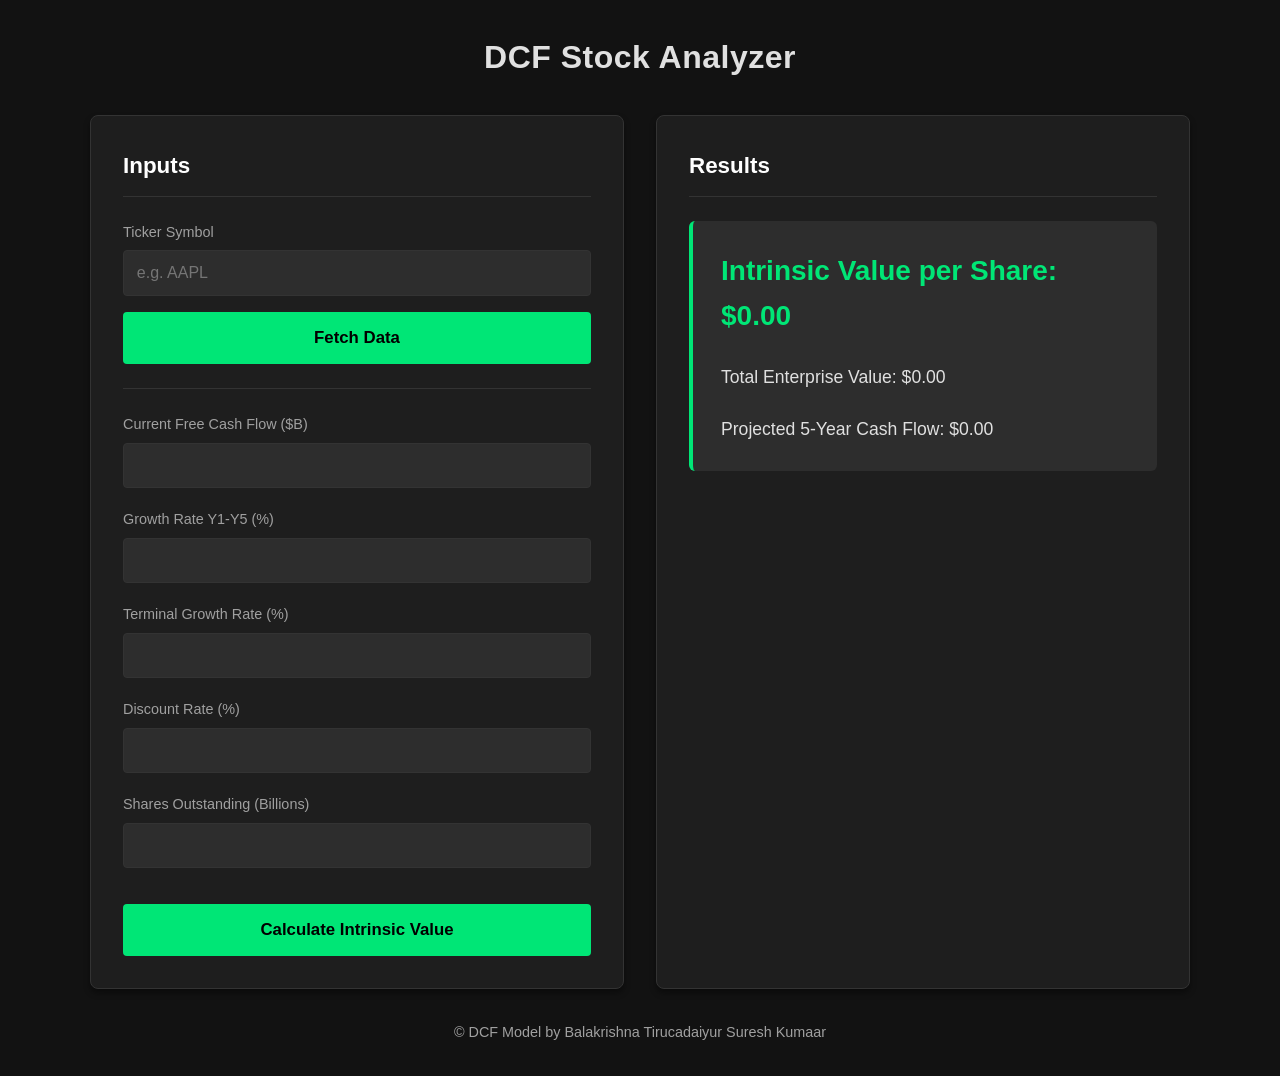
==== frontend/index.html @ aad9b18b "Moved index, script and style to frontend folder" ====
<!DOCTYPE html>
<html lang="en">
<head>
    <meta charset="UTF-8">
    <meta name="viewport" content="width=device-width, initial-scale=1.0">
    <title>DCF Stock Analyzer</title>
    <link rel="stylesheet" href="style.css">
    <script src="script.js" defer></script>
</head>
<body>
    <header>
        <h1>DCF Stock Analyzer</h1>
    </header>
    
    <main class="container">
        <section class="inputs-column">
            <h2>Inputs</h2>
            <div class="form-group">
                <label for="ticker">Ticker Symbol</label>
                <input type="text" id="ticker" placeholder="e.g. AAPL">
                <button type="button" id="fetch-data-btn">Fetch Data</button>
            </div>
            <hr style="margin: 1.5rem 0; border: none; border-bottom: 1px solid var(--border-color);">
            
            <form id="dcf-form">
                <div class="form-group">
                    <label for="fcf">Current Free Cash Flow ($B)</label>
                    <input type="number" id="fcf" name="fcf" step="any" required>
                </div>
                <div class="form-group">
                    <label for="growth-rate">Growth Rate Y1-Y5 (%)</label>
                    <input type="number" id="growth-rate" name="growth-rate" step="any" required>
                </div>
                <div class="form-group">
                    <label for="terminal-rate">Terminal Growth Rate (%)</label>
                    <input type="number" id="terminal-rate" name="terminal-rate" step="any" required>
                </div>
                <div class="form-group">
                    <label for="discount-rate">Discount Rate (%)</label>
                    <input type="number" id="discount-rate" name="discount-rate" step="any" required>
                </div>
                <div class="form-group">
                    <label for="shares">Shares Outstanding (Billions)</label>
                    <input type="number" id="shares" name="shares" step="any" required>
                </div>
                <button type="submit">Calculate Intrinsic Value</button>
            </form>
        </section>
        
        <section class="results-column">
            <h2>Results</h2>
            <div class="results-display">
                <h3 id="final-value">Intrinsic Value per Share: $0.00</h3>
                <p id="enterprise-value">Total Enterprise Value: $0.00</p>
                <p id="projected-cash-flow">Projected 5-Year Cash Flow: $0.00</p>
            </div>
        </section>
    </main>

    <footer>
        <p>&copy; DCF Model by Balakrishna Tirucadaiyur Suresh Kumaar</p>
    </footer>
    <script src="script.js"></script>
</body>
</html>
---- frontend/style.css ----
:root {
    --bg-dark: #121212;
    --panel-bg: #1e1e1e;
    --input-bg: #2d2d2d;
    --text-main: #e0e0e0;
    --text-muted: #a0a0a0;
    --border-color: #333333;
    --accent-green: #00e676;
    --accent-green-hover: #00c853;
}

* {
    box-sizing: border-box;
    margin: 0;
    padding: 0;
}

body {
    font-family: 'Inter', -apple-system, BlinkMacSystemFont, 'Segoe UI', Roboto, Oxygen, Ubuntu, Cantarell, 'Open Sans', 'Helvetica Neue', sans-serif;
    background-color: var(--bg-dark);
    color: var(--text-main);
    line-height: 1.6;
    padding: 0 1rem;
}

header, footer {
    text-align: center;
    padding: 2rem 0;
}

header h1 {
    font-size: 2rem;
    font-weight: 600;
    letter-spacing: 0.5px;
    color: var(--text-main);
}

footer p {
    color: var(--text-muted);
    font-size: 0.9rem;
}

/* Layout container using CSS Grid */
.container {
    max-width: 1100px;
    margin: 0 auto;
    display: grid;
    grid-template-columns: 1fr; /* Stacked layout for mobile */
    gap: 2rem;
}

/* Responsive side-by-side layout for desktop */
@media (min-width: 768px) {
    .container {
        grid-template-columns: 1fr 1fr;
    }
}

/* Panel styling */
.inputs-column, .results-column {
    background-color: var(--panel-bg);
    border: 1px solid var(--border-color);
    border-radius: 8px;
    padding: 2rem;
    box-shadow: 0 4px 6px rgba(0, 0, 0, 0.4);
}

h2 {
    margin-bottom: 1.5rem;
    font-size: 1.4rem;
    border-bottom: 1px solid var(--border-color);
    padding-bottom: 0.75rem;
    color: #ffffff;
}

/* Form Styles */
.form-group {
    display: flex;
    flex-direction: column;
    margin-bottom: 1.25rem;
}

.form-group label {
    margin-bottom: 0.4rem;
    font-size: 0.9rem;
    color: var(--text-muted);
}

.form-group input {
    background-color: var(--input-bg);
    border: 1px solid var(--border-color);
    color: var(--text-main);
    padding: 0.8rem;
    border-radius: 4px;
    font-size: 1rem;
    transition: border-color 0.2s ease;
}

.form-group input:focus {
    outline: none;
    border-color: var(--accent-green);
}

button {
    width: 100%;
    background-color: var(--accent-green);
    color: #000000;
    font-weight: bold;
    font-size: 1.05rem;
    border: none;
    padding: 1rem;
    border-radius: 4px;
    cursor: pointer;
    transition: background-color 0.2s ease, transform 0.1s;
    margin-top: 1rem;
}

button:hover {
    background-color: var(--accent-green-hover);
}

button:active {
    transform: translateY(1px);
}

/* Results Styles */
.results-display {
    display: flex;
    flex-direction: column;
    gap: 1.5rem;
    background-color: var(--input-bg);
    padding: 1.75rem;
    border-radius: 6px;
    border-left: 4px solid var(--accent-green);
}

.results-display h3 {
    color: var(--accent-green);
    font-size: 1.75rem;
    margin: 0;
}

.results-display p {
    font-size: 1.1rem;
    margin: 0;
    color: var(--text-main);
}
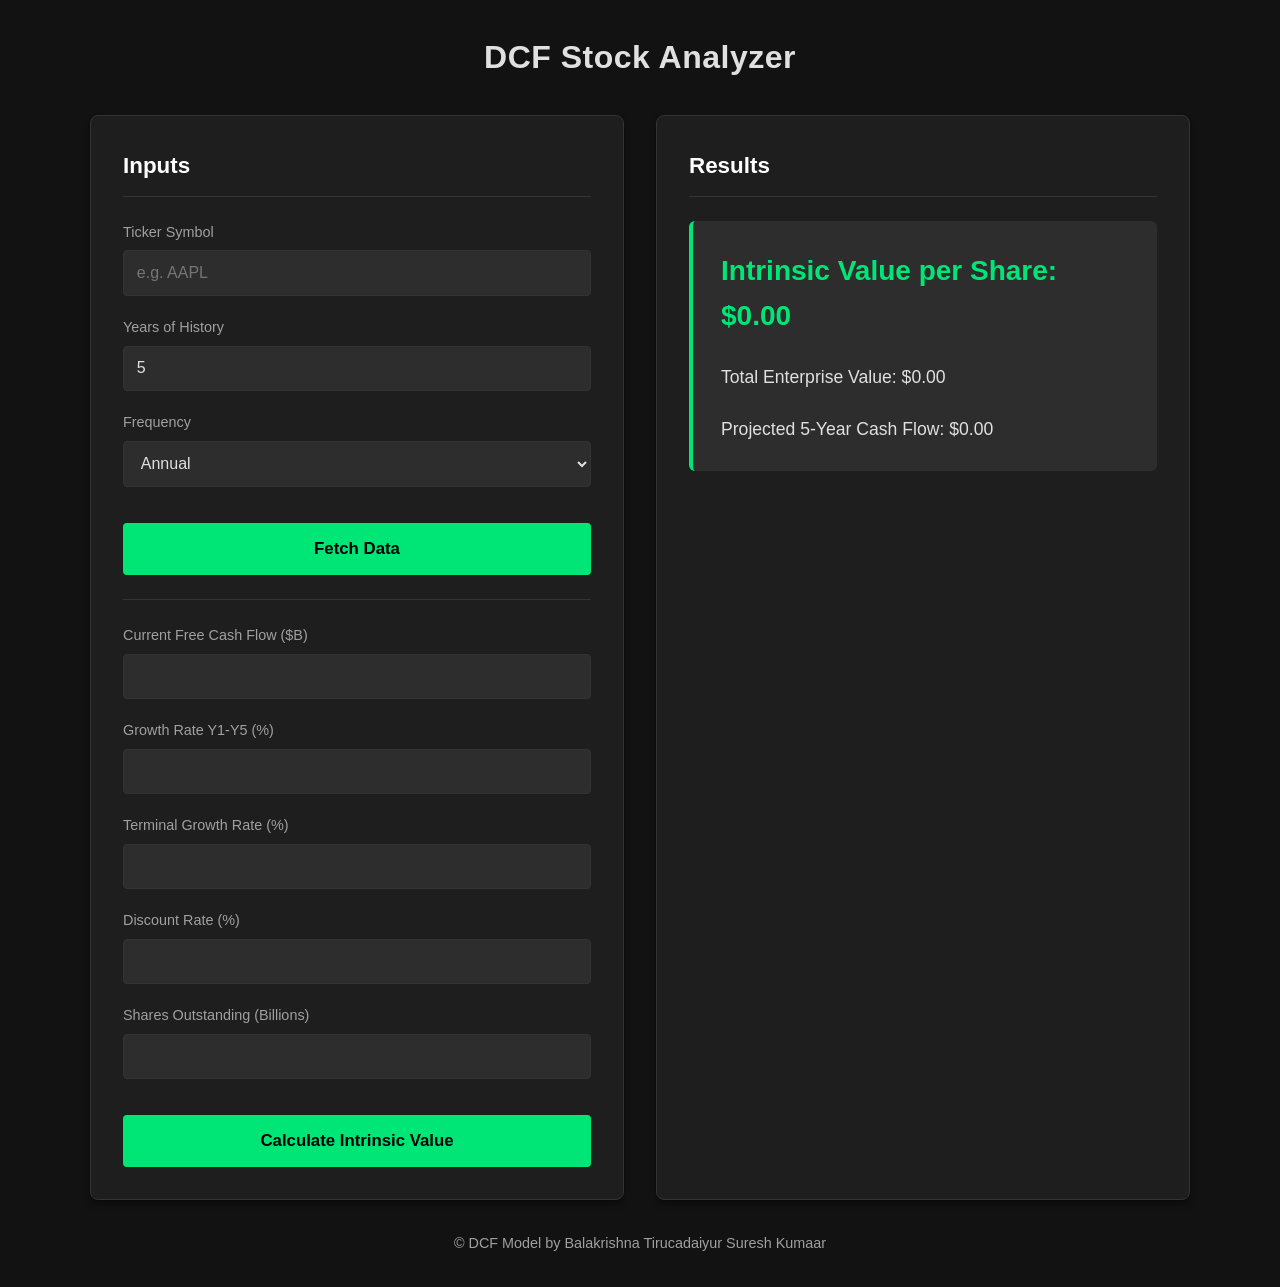
==== commit ef6f8a35: "Working SEC Flask API and Streamlit financial dashboard." ====
--- a/frontend/index.html
+++ b/frontend/index.html
@@ -18,8 +18,20 @@
             <div class="form-group">
                 <label for="ticker">Ticker Symbol</label>
                 <input type="text" id="ticker" placeholder="e.g. AAPL">
-                <button type="button" id="fetch-data-btn">Fetch Data</button>
             </div>
+            <div class="form-group">
+                <label for="years">Years of History</label>
+                <input type="number" id="years" value="5" min="1">
+            </div>
+            <div class="form-group">
+                <label for="freq">Frequency</label>
+                <select id="freq" style="background-color: var(--input-bg); border: 1px solid var(--border-color); color: var(--text-main); padding: 0.8rem; border-radius: 4px; font-size: 1rem; width: 100%;">
+                    <option value="annual">Annual</option>
+                    <option value="quarterly">Quarterly</option>
+                </select>
+            </div>
+            <button type="button" id="fetch-data-btn">Fetch Data</button>
+            <p id="loading-indicator" style="display: none; margin-top: 0.5rem; color: var(--accent-green); font-size: 0.9rem;">Loading data...</p>
             <hr style="margin: 1.5rem 0; border: none; border-bottom: 1px solid var(--border-color);">
             
             <form id="dcf-form">
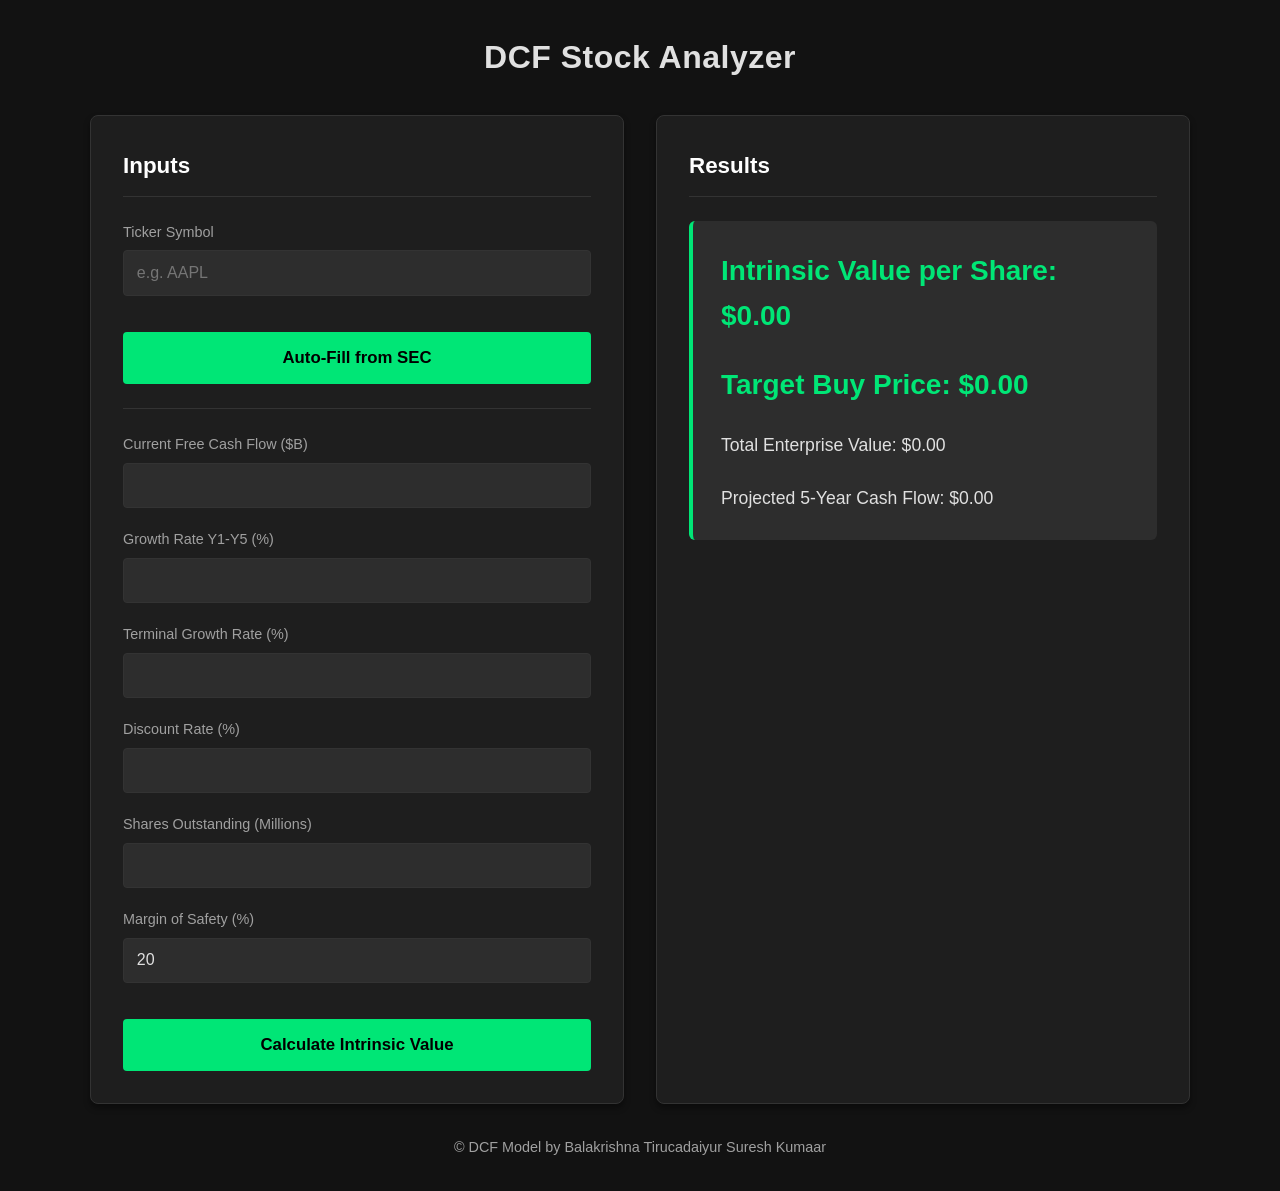
==== commit 5d527a99: "Add caching to Flask API and enhance frontend form for SEC data fetching" ====
--- a/frontend/index.html
+++ b/frontend/index.html
@@ -15,26 +15,16 @@
     <main class="container">
         <section class="inputs-column">
             <h2>Inputs</h2>
-            <div class="form-group">
-                <label for="ticker">Ticker Symbol</label>
-                <input type="text" id="ticker" placeholder="e.g. AAPL">
-            </div>
-            <div class="form-group">
-                <label for="years">Years of History</label>
-                <input type="number" id="years" value="5" min="1">
-            </div>
-            <div class="form-group">
-                <label for="freq">Frequency</label>
-                <select id="freq" style="background-color: var(--input-bg); border: 1px solid var(--border-color); color: var(--text-main); padding: 0.8rem; border-radius: 4px; font-size: 1rem; width: 100%;">
-                    <option value="annual">Annual</option>
-                    <option value="quarterly">Quarterly</option>
-                </select>
-            </div>
-            <button type="button" id="fetch-data-btn">Fetch Data</button>
-            <p id="loading-indicator" style="display: none; margin-top: 0.5rem; color: var(--accent-green); font-size: 0.9rem;">Loading data...</p>
-            <hr style="margin: 1.5rem 0; border: none; border-bottom: 1px solid var(--border-color);">
-            
             <form id="dcf-form">
+                <div class="form-group">
+                    <label for="ticker">Ticker Symbol</label>
+                    <input type="text" id="ticker" placeholder="e.g. AAPL">
+                </div>
+                <button type="button" id="fetch-data-btn">Auto-Fill from SEC</button>
+                <p id="loading-indicator" style="display: none; margin-top: 0.5rem; margin-bottom: 1rem; color: var(--accent-green); font-size: 0.9rem;">Loading data...</p>
+                
+                <hr style="margin: 1.5rem 0; border: none; border-bottom: 1px solid var(--border-color);">
+
                 <div class="form-group">
                     <label for="fcf">Current Free Cash Flow ($B)</label>
                     <input type="number" id="fcf" name="fcf" step="any" required>
@@ -52,8 +42,12 @@
                     <input type="number" id="discount-rate" name="discount-rate" step="any" required>
                 </div>
                 <div class="form-group">
-                    <label for="shares">Shares Outstanding (Billions)</label>
+                    <label for="shares">Shares Outstanding (Millions)</label>
                     <input type="number" id="shares" name="shares" step="any" required>
+                </div>
+                <div class="form-group">
+                    <label for="margin-of-safety">Margin of Safety (%)</label>
+                    <input type="number" id="margin-of-safety" name="margin-of-safety" step="any" value="20" required>
                 </div>
                 <button type="submit">Calculate Intrinsic Value</button>
             </form>
@@ -63,6 +57,7 @@
             <h2>Results</h2>
             <div class="results-display">
                 <h3 id="final-value">Intrinsic Value per Share: $0.00</h3>
+                <h3 id="target-buy-price">Target Buy Price: $0.00</h3>
                 <p id="enterprise-value">Total Enterprise Value: $0.00</p>
                 <p id="projected-cash-flow">Projected 5-Year Cash Flow: $0.00</p>
             </div>
